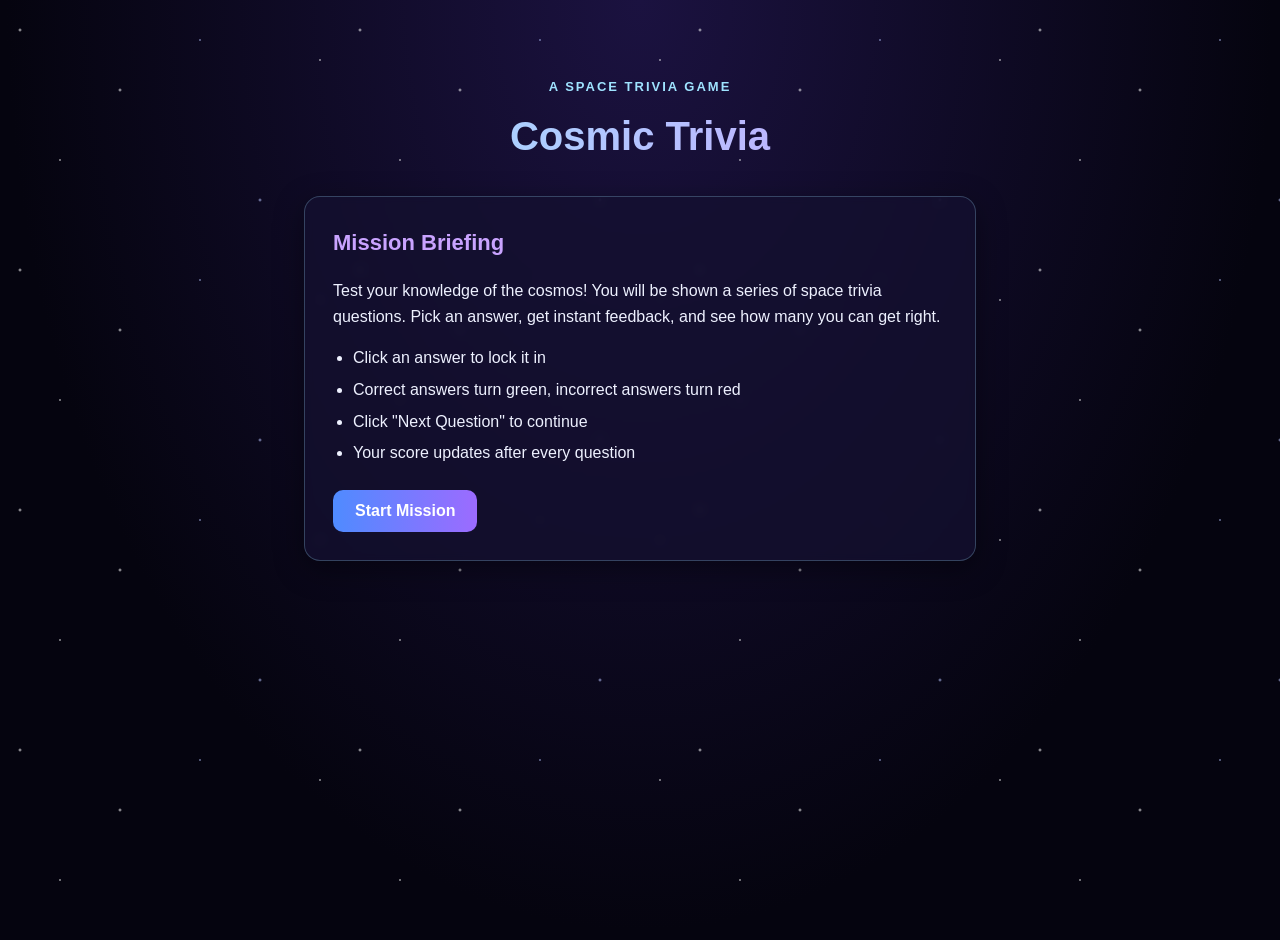
==== index.html @ c7e4cfd6 "Add Cosmic Trivia game prototype for Checkpoint 2 Space-themed trivia game with start/game/end scree" ====
<!DOCTYPE html>
<html lang="en">
<head>
    <meta charset="UTF-8">
    <meta name="viewport" content="width=device-width, initial-scale=1.0">
    <title>Cosmic Trivia</title>
    <link rel="stylesheet" href="style.css">
</head>
<body>
    <div class="stars"></div>

    <main class="game-container">
        <header>
            <p class="eyebrow">A Space Trivia Game</p>
            <h1>Cosmic Trivia</h1>
        </header>

        <!-- Start Screen -->
        <section id="start-screen" class="panel">
            <h2>Mission Briefing</h2>
            <p>
                Test your knowledge of the cosmos! You will be shown a series of
                space trivia questions. Pick an answer, get instant feedback, and
                see how many you can get right.
            </p>
            <ul class="instructions-list">
                <li>Click an answer to lock it in</li>
                <li>Correct answers turn green, incorrect answers turn red</li>
                <li>Click "Next Question" to continue</li>
                <li>Your score updates after every question</li>
            </ul>
            <button id="start-btn" class="btn btn-primary">Start Mission</button>
        </section>

        <!-- Game Screen -->
        <section id="game-screen" class="panel hidden">
            <div class="hud">
                <span id="question-counter">Question 1 of 8</span>
                <span id="score-display">Score: 0</span>
            </div>

            <h2 id="question-text">Question goes here</h2>

            <div id="options-container" class="options-container"></div>

            <p id="feedback-text" class="feedback hidden"></p>

            <button id="next-btn" class="btn btn-primary hidden">Next Question</button>
        </section>

        <!-- End Screen -->
        <section id="end-screen" class="panel hidden">
            <h2>Mission Complete</h2>
            <p id="final-score-text">You scored 0 out of 8.</p>
            <button id="restart-btn" class="btn btn-primary">Play Again</button>
        </section>
    </main>

    <script src="script.js"></script>
</body>
</html>
---- style.css ----
* {
    box-sizing: border-box;
}

body {
    margin: 0;
    min-height: 100vh;
    font-family: "Segoe UI", Arial, sans-serif;
    background: radial-gradient(ellipse at top, #1b1240 0%, #05040f 70%);
    color: #eef1ff;
    line-height: 1.6;
    position: relative;
    overflow-x: hidden;
}

/* Simple repeating "star field" background */
.stars {
    position: fixed;
    inset: 0;
    z-index: -1;
    background-image:
        radial-gradient(2px 2px at 20px 30px, #ffffff, transparent),
        radial-gradient(2px 2px at 120px 90px, #ffffff, transparent),
        radial-gradient(1.5px 1.5px at 200px 40px, #b9c6ff, transparent),
        radial-gradient(1.5px 1.5px at 60px 160px, #ffffff, transparent),
        radial-gradient(2px 2px at 260px 200px, #b9c6ff, transparent),
        radial-gradient(1.5px 1.5px at 320px 60px, #ffffff, transparent);
    background-repeat: repeat;
    background-size: 340px 240px;
    opacity: 0.8;
}

.game-container {
    max-width: 720px;
    margin: 40px auto;
    padding: 24px;
}

header {
    text-align: center;
    margin-bottom: 28px;
}

.eyebrow {
    color: #9fe3ff;
    font-size: 13px;
    font-weight: bold;
    text-transform: uppercase;
    letter-spacing: 2px;
    margin-bottom: 6px;
}

h1 {
    font-size: 40px;
    margin: 0;
    background: linear-gradient(90deg, #9fe3ff, #c9a3ff);
    -webkit-background-clip: text;
    background-clip: text;
    color: transparent;
}

h2 {
    color: #c9a3ff;
    font-size: 22px;
    margin-top: 0;
}

.panel {
    background: rgba(20, 16, 48, 0.75);
    border: 1px solid rgba(159, 227, 255, 0.25);
    border-radius: 16px;
    padding: 28px;
    box-shadow: 0 8px 30px rgba(0, 0, 0, 0.4);
    backdrop-filter: blur(4px);
}

.instructions-list {
    padding-left: 20px;
    margin-bottom: 24px;
}

.instructions-list li {
    margin-bottom: 6px;
}

.btn {
    display: inline-block;
    border: none;
    border-radius: 10px;
    padding: 12px 22px;
    font-size: 16px;
    font-weight: bold;
    cursor: pointer;
    transition: transform 0.15s ease, background-color 0.15s ease;
}

.btn-primary {
    background: linear-gradient(90deg, #4f8bff, #9c6bff);
    color: #ffffff;
}

.btn-primary:hover,
.btn-primary:focus {
    transform: translateY(-2px);
}

.hud {
    display: flex;
    justify-content: space-between;
    font-size: 14px;
    color: #9fe3ff;
    margin-bottom: 16px;
    font-weight: bold;
}

.options-container {
    display: grid;
    grid-template-columns: repeat(2, 1fr);
    gap: 12px;
    margin: 20px 0;
}

.option-btn {
    background: rgba(255, 255, 255, 0.06);
    border: 1px solid rgba(159, 227, 255, 0.3);
    color: #eef1ff;
    padding: 14px;
    border-radius: 10px;
    font-size: 15px;
    text-align: left;
    cursor: pointer;
    transition: background-color 0.15s ease, transform 0.1s ease;
}

.option-btn:hover:not(:disabled) {
    background: rgba(159, 227, 255, 0.15);
    transform: translateY(-2px);
}

.option-btn:disabled {
    cursor: default;
}

.option-btn.correct {
    background-color: #2e7d4f;
    border-color: #52c98a;
}

.option-btn.incorrect {
    background-color: #7d2e3a;
    border-color: #d9636f;
}

.feedback {
    font-weight: bold;
    font-size: 16px;
    margin-bottom: 8px;
}

.feedback.correct-text {
    color: #6be3a3;
}

.feedback.incorrect-text {
    color: #ff8a97;
}

.hidden {
    display: none;
}

@media (max-width: 560px) {
    .options-container {
        grid-template-columns: 1fr;
    }

    h1 {
        font-size: 32px;
    }

    .hud {
        flex-direction: column;
        gap: 4px;
    }
}
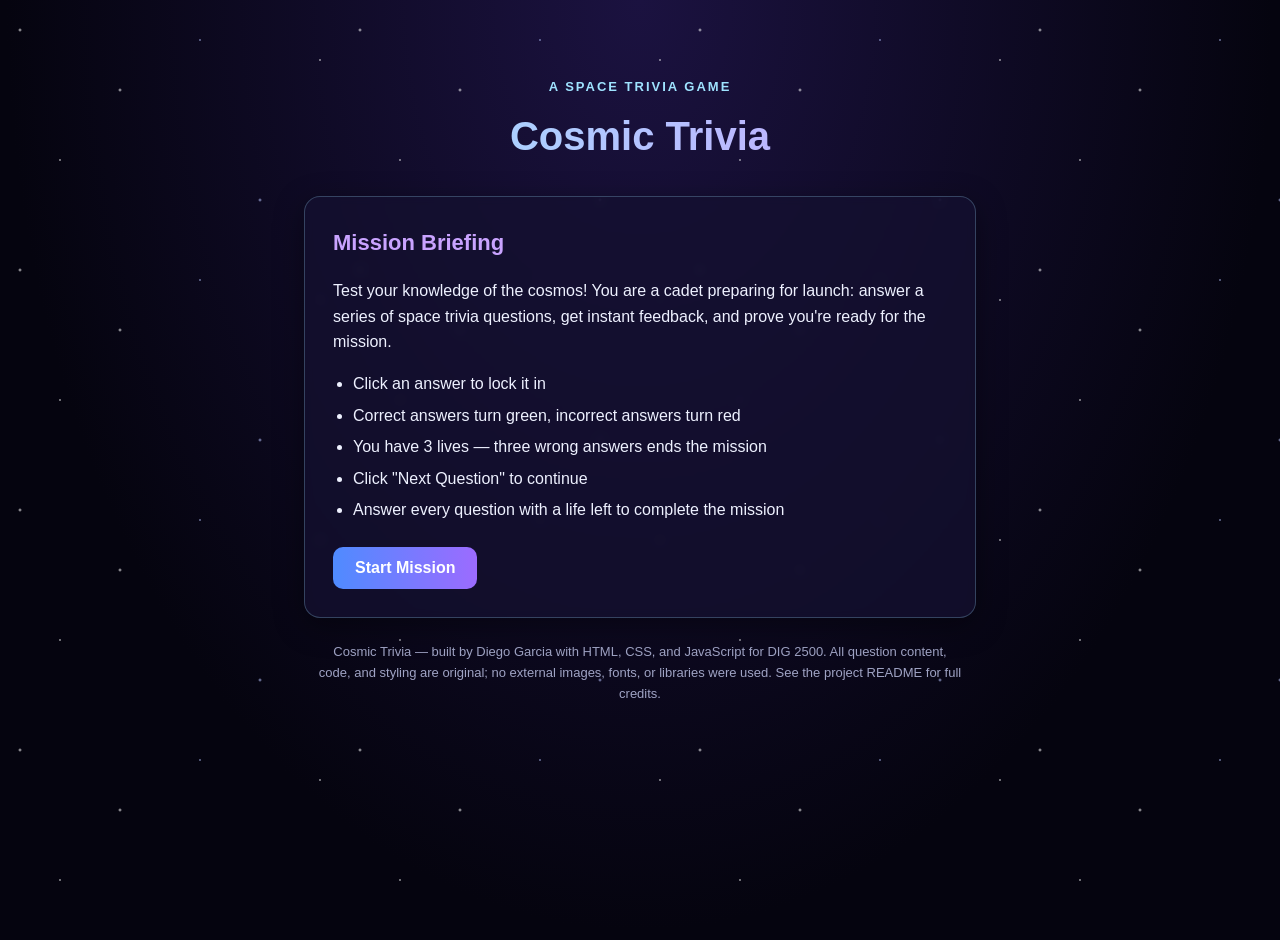
==== commit a586bd47: "Add lives/win-lose system, accessibility fixes, and README for final submission Adds a 3-life system" ====
--- a/index.html
+++ b/index.html
@@ -7,7 +7,13 @@
     <link rel="stylesheet" href="style.css">
 </head>
 <body>
-    <div class="stars"></div>
+    <div class="stars" aria-hidden="true"></div>
+
+    <noscript>
+        <p class="noscript-warning">
+            Cosmic Trivia requires JavaScript to play. Please enable JavaScript in your browser.
+        </p>
+    </noscript>
 
     <main class="game-container">
         <header>
@@ -19,23 +25,25 @@
         <section id="start-screen" class="panel">
             <h2>Mission Briefing</h2>
             <p>
-                Test your knowledge of the cosmos! You will be shown a series of
-                space trivia questions. Pick an answer, get instant feedback, and
-                see how many you can get right.
+                Test your knowledge of the cosmos! You are a cadet preparing for
+                launch: answer a series of space trivia questions, get instant
+                feedback, and prove you're ready for the mission.
             </p>
             <ul class="instructions-list">
                 <li>Click an answer to lock it in</li>
                 <li>Correct answers turn green, incorrect answers turn red</li>
+                <li>You have 3 lives &mdash; three wrong answers ends the mission</li>
                 <li>Click "Next Question" to continue</li>
-                <li>Your score updates after every question</li>
+                <li>Answer every question with a life left to complete the mission</li>
             </ul>
             <button id="start-btn" class="btn btn-primary">Start Mission</button>
         </section>
 
         <!-- Game Screen -->
         <section id="game-screen" class="panel hidden">
-            <div class="hud">
+            <div class="hud" aria-live="polite">
                 <span id="question-counter">Question 1 of 8</span>
+                <span id="lives-display">Lives: ♥ ♥ ♥</span>
                 <span id="score-display">Score: 0</span>
             </div>
 
@@ -43,17 +51,26 @@
 
             <div id="options-container" class="options-container"></div>
 
-            <p id="feedback-text" class="feedback hidden"></p>
+            <p id="feedback-text" class="feedback hidden" aria-live="polite"></p>
 
             <button id="next-btn" class="btn btn-primary hidden">Next Question</button>
         </section>
 
-        <!-- End Screen -->
+        <!-- End Screen (win or lose) -->
         <section id="end-screen" class="panel hidden">
-            <h2>Mission Complete</h2>
+            <h2 id="end-title">Mission Complete</h2>
             <p id="final-score-text">You scored 0 out of 8.</p>
             <button id="restart-btn" class="btn btn-primary">Play Again</button>
         </section>
+
+        <footer class="site-footer">
+            <p>
+                Cosmic Trivia &mdash; built by Diego Garcia with HTML, CSS, and
+                JavaScript for DIG 2500. All question content, code, and styling
+                are original; no external images, fonts, or libraries were used.
+                See the project README for full credits.
+            </p>
+        </footer>
     </main>
 
     <script src="script.js"></script>
--- a/style.css
+++ b/style.css
@@ -99,14 +99,23 @@
     color: #ffffff;
 }
 
-.btn-primary:hover,
-.btn-primary:focus {
+.btn-primary:hover {
     transform: translateY(-2px);
+}
+
+/* Visible keyboard focus ring for every interactive element, high-contrast
+   against the dark theme so keyboard users can always see where they are */
+.btn:focus-visible,
+.option-btn:focus-visible {
+    outline: 3px solid #9fe3ff;
+    outline-offset: 3px;
 }
 
 .hud {
     display: flex;
     justify-content: space-between;
+    flex-wrap: wrap;
+    gap: 8px;
     font-size: 14px;
     color: #9fe3ff;
     margin-bottom: 16px;
@@ -169,6 +178,33 @@
     display: none;
 }
 
+/* Win state: end screen title turns green when the mission is completed */
+#end-title.success {
+    color: #6be3a3;
+}
+
+/* Lose state: end screen title turns red when the mission fails */
+#end-title.failure {
+    color: #ff8a97;
+}
+
+.noscript-warning {
+    max-width: 600px;
+    margin: 40px auto;
+    padding: 16px 20px;
+    text-align: center;
+    background: #7d2e3a;
+    border-radius: 10px;
+}
+
+.site-footer {
+    text-align: center;
+    font-size: 13px;
+    color: #9fa3c4;
+    margin-top: 24px;
+    padding: 0 12px;
+}
+
 @media (max-width: 560px) {
     .options-container {
         grid-template-columns: 1fr;
@@ -182,4 +218,8 @@
         flex-direction: column;
         gap: 4px;
     }
-}
+
+    .panel {
+        padding: 20px;
+    }
+}
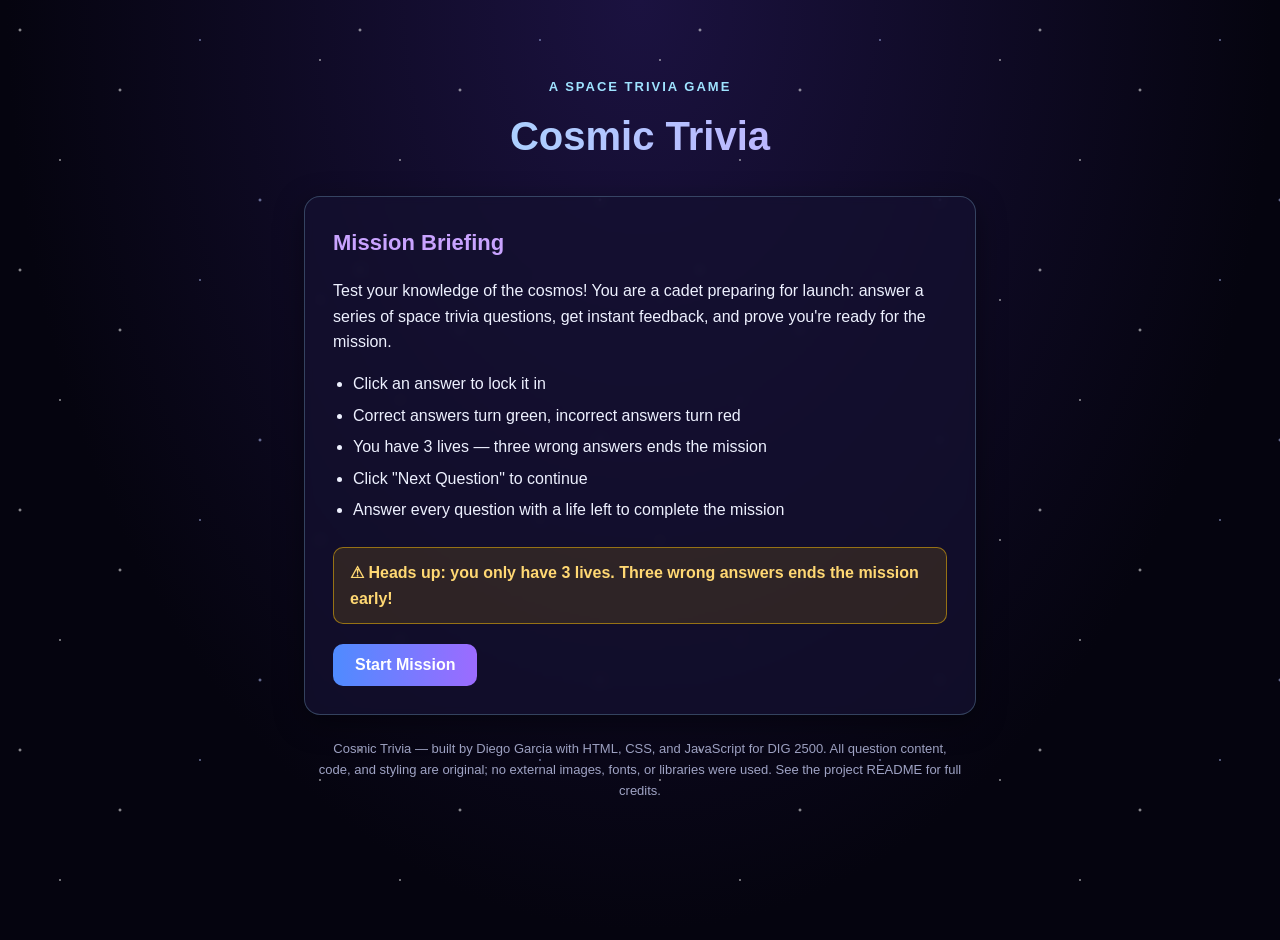
==== commit e100fb1f: "Apply high-priority revisions from user testing Adds a highlighted 3-lives warning, per-question spa" ====
--- a/index.html
+++ b/index.html
@@ -36,6 +36,10 @@
                 <li>Click "Next Question" to continue</li>
                 <li>Answer every question with a life left to complete the mission</li>
             </ul>
+            <p class="lives-warning">
+                ⚠ Heads up: you only have <strong>3 lives</strong>. Three wrong
+                answers ends the mission early!
+            </p>
             <button id="start-btn" class="btn btn-primary">Start Mission</button>
         </section>
 
@@ -52,6 +56,7 @@
             <div id="options-container" class="options-container"></div>
 
             <p id="feedback-text" class="feedback hidden" aria-live="polite"></p>
+            <p id="fact-text" class="fact hidden"></p>
 
             <button id="next-btn" class="btn btn-primary hidden">Next Question</button>
         </section>
--- a/style.css
+++ b/style.css
@@ -83,6 +83,16 @@
     margin-bottom: 6px;
 }
 
+.lives-warning {
+    background: rgba(255, 193, 7, 0.12);
+    border: 1px solid rgba(255, 193, 7, 0.5);
+    color: #ffd873;
+    padding: 12px 16px;
+    border-radius: 10px;
+    font-weight: bold;
+    margin-bottom: 20px;
+}
+
 .btn {
     display: inline-block;
     border: none;
@@ -134,6 +144,7 @@
     border: 1px solid rgba(159, 227, 255, 0.3);
     color: #eef1ff;
     padding: 14px;
+    min-height: 48px;
     border-radius: 10px;
     font-size: 15px;
     text-align: left;
@@ -141,6 +152,17 @@
     transition: background-color 0.15s ease, transform 0.1s ease;
 }
 
+/* Check/X symbols back up the color coding so the feedback isn't color-only */
+.option-btn.correct::after {
+    content: " \2713";
+    font-weight: bold;
+}
+
+.option-btn.incorrect::after {
+    content: " \2717";
+    font-weight: bold;
+}
+
 .option-btn:hover:not(:disabled) {
     background: rgba(159, 227, 255, 0.15);
     transform: translateY(-2px);
@@ -172,6 +194,16 @@
 
 .feedback.incorrect-text {
     color: #ff8a97;
+}
+
+.fact {
+    font-size: 14px;
+    font-style: italic;
+    color: #b9c6ff;
+    background: rgba(159, 227, 255, 0.08);
+    border-left: 3px solid #9fe3ff;
+    padding: 10px 14px;
+    border-radius: 6px;
 }
 
 .hidden {
@@ -220,6 +252,22 @@
     }
 
     .panel {
-        padding: 20px;
-    }
-}
+        padding: 16px;
+    }
+
+    .option-btn {
+        min-height: 52px;
+        padding: 14px 16px;
+        font-size: 16px;
+    }
+
+    .btn {
+        width: 100%;
+        padding: 14px 18px;
+    }
+
+    .options-container {
+        gap: 10px;
+        margin: 16px 0;
+    }
+}
